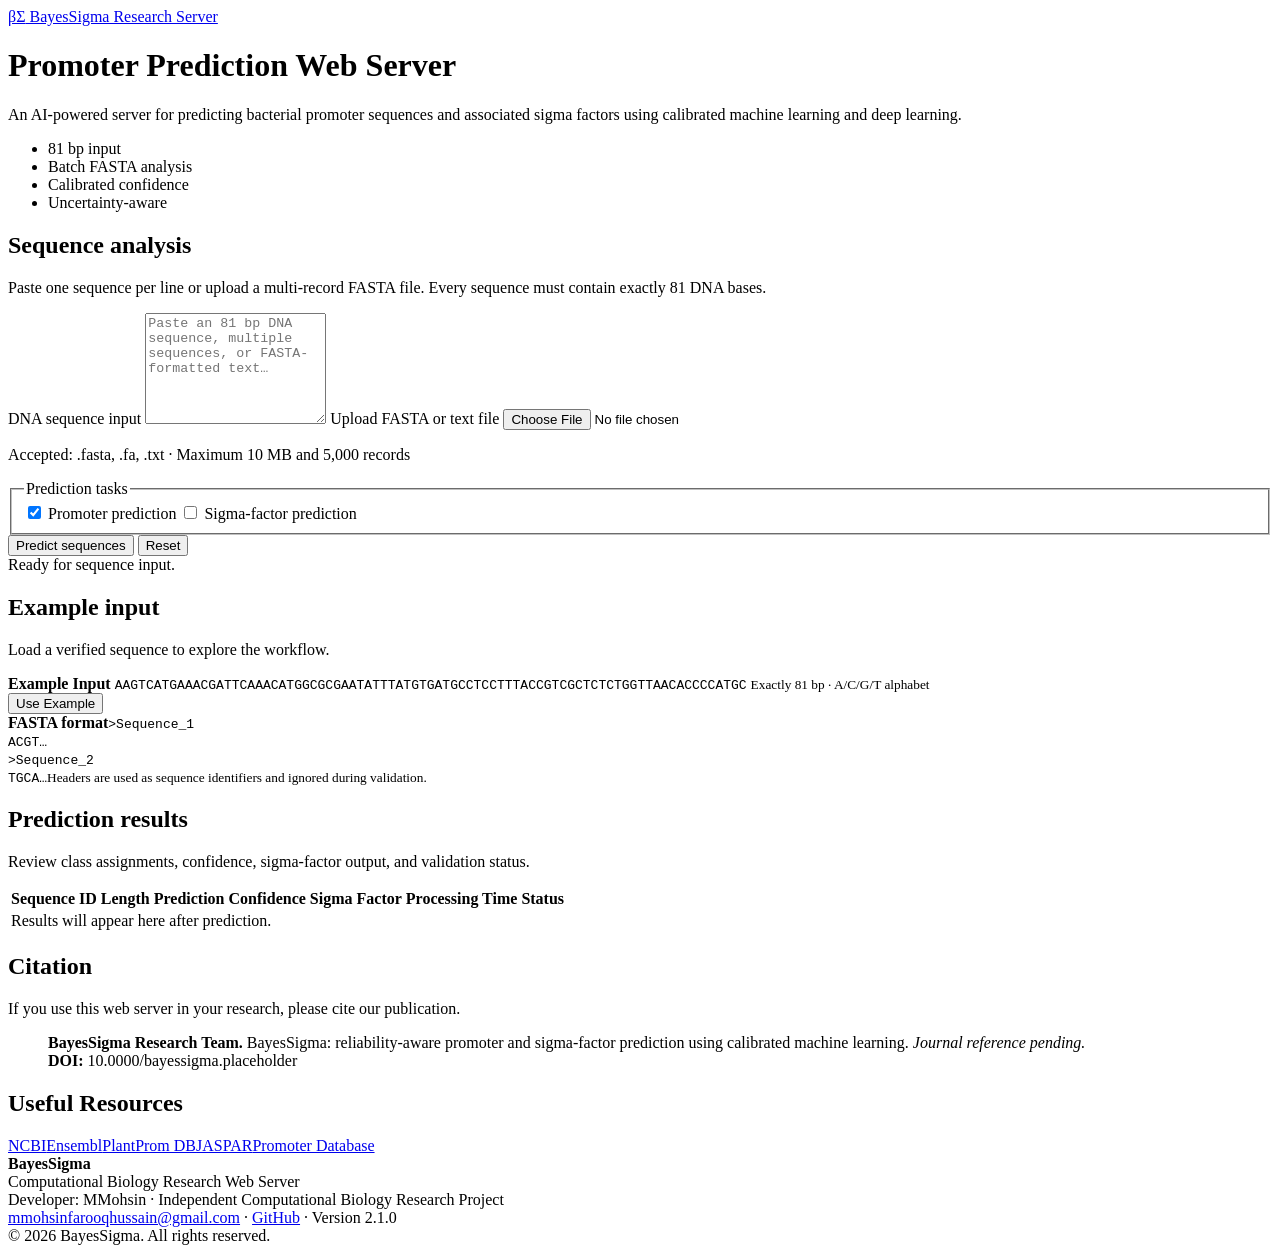
==== hf_space/static/index.html @ d80e051f "Optimize BayesSigma for Render free tier" ====
<!doctype html>
<html lang="en">
<head>
  <meta charset="utf-8">
  <meta name="viewport" content="width=device-width,initial-scale=1">
  <meta name="description" content="BayesSigma promoter and sigma-factor prediction web server">
  <title>BayesSigma | Promoter Prediction</title>
  <link rel="stylesheet" href="/static/app.css?v=2.1.0">
  <script src="/static/app.js?v=2.1.0" defer></script>
</head>
<body>
  <header class="hero">
    <div class="wrap">
      <a class="brand" href="/" aria-label="BayesSigma home"><span aria-hidden="true">βΣ</span> BayesSigma Research Server</a>
      <h1>Promoter Prediction Web Server</h1>
      <p>An AI-powered server for predicting bacterial promoter sequences and associated sigma factors using calibrated machine learning and deep learning.</p>
      <ul class="tags" aria-label="Server capabilities"><li>81 bp input</li><li>Batch FASTA analysis</li><li>Calibrated confidence</li><li>Uncertainty-aware</li></ul>
    </div>
  </header>

  <main class="wrap workspace">
    <div class="input-grid">
      <section class="card" aria-labelledby="analysis-heading">
        <h2 id="analysis-heading">Sequence analysis</h2>
        <p class="intro">Paste one sequence per line or upload a multi-record FASTA file. Every sequence must contain exactly 81 DNA bases.</p>

        <label for="sequence-input">DNA sequence input</label>
        <textarea id="sequence-input" rows="7" spellcheck="false" placeholder="Paste an 81 bp DNA sequence, multiple sequences, or FASTA-formatted text…"></textarea>

        <label for="file-input">Upload FASTA or text file</label>
        <input id="file-input" type="file" accept=".fasta,.fa,.txt,text/plain">
        <p class="hint">Accepted: .fasta, .fa, .txt · Maximum 10 MB and 5,000 records</p>

        <fieldset>
          <legend>Prediction tasks</legend>
          <label class="check"><input id="binary-input" type="checkbox" checked> Promoter prediction</label>
          <label class="check"><input id="sigma-input" type="checkbox"> Sigma-factor prediction</label>
        </fieldset>

        <div class="actions">
          <button id="submit-button" class="primary" type="button"><span class="spinner" aria-hidden="true"></span><span class="button-label">Predict sequences</span></button>
          <button id="reset-button" class="secondary" type="button">Reset</button>
        </div>
        <div id="status" class="alert info" role="status" aria-live="polite">Ready for sequence input.</div>
      </section>

      <aside class="card" aria-labelledby="example-heading">
        <h2 id="example-heading">Example input</h2>
        <p class="intro">Load a verified sequence to explore the workflow.</p>
        <div class="example">
          <strong>Example Input</strong>
          <code id="example-sequence">AAGTCATGAAACGATTCAAACATGGCGCGAATATTTATGTGATGCCTCCTTTACCGTCGCTCTCTGGTTAACACCCCATGC</code>
          <small>Exactly 81 bp · A/C/G/T alphabet</small>
        </div>
        <button id="example-button" class="secondary full" type="button">Use Example</button>
        <div class="example fasta-help"><strong>FASTA format</strong><code>&gt;Sequence_1<br>ACGT…<br>&gt;Sequence_2<br>TGCA…</code><small>Headers are used as sequence identifiers and ignored during validation.</small></div>
      </aside>
    </div>

    <section class="card results" aria-labelledby="results-heading">
      <h2 id="results-heading">Prediction results</h2>
      <p class="intro">Review class assignments, confidence, sigma-factor output, and validation status.</p>
      <div id="summary" hidden></div>
      <div class="table-scroll">
        <table>
          <thead><tr><th>Sequence ID</th><th>Length</th><th>Prediction</th><th>Confidence</th><th>Sigma Factor</th><th>Processing Time</th><th>Status</th></tr></thead>
          <tbody id="result-body"><tr class="empty"><td colspan="7">Results will appear here after prediction.</td></tr></tbody>
        </table>
      </div>
    </section>

    <div class="info-grid">
      <section class="card"><h2>Citation</h2><p>If you use this web server in your research, please cite our publication.</p><blockquote><strong>BayesSigma Research Team.</strong> BayesSigma: reliability-aware promoter and sigma-factor prediction using calibrated machine learning. <em>Journal reference pending.</em><br><strong>DOI:</strong> 10.0000/bayessigma.placeholder</blockquote></section>
      <section class="card"><h2>Useful Resources</h2><nav class="links" aria-label="External bioinformatics resources"><a href="https://www.ncbi.nlm.nih.gov/" target="_blank" rel="noopener noreferrer">NCBI</a><a href="https://www.ensembl.org/" target="_blank" rel="noopener noreferrer">Ensembl</a><a href="http://www.softberry.com/berry.phtml?topic=plantprom&amp;group=data&amp;subgroup=plantprom" target="_blank" rel="noopener noreferrer">PlantProm DB</a><a href="https://jaspar.elixir.no/" target="_blank" rel="noopener noreferrer">JASPAR</a><a href="https://epd.expasy.org/epd/" target="_blank" rel="noopener noreferrer">Promoter Database</a></nav></section>
    </div>
  </main>

  <footer><div class="wrap footer-inner"><div><strong>BayesSigma</strong><br>Computational Biology Research Web Server</div><div>Developer: MMohsin · Independent Computational Biology Research Project<br><a href="mailto:mmohsinfarooqhussain@gmail.com">mmohsinfarooqhussain@gmail.com</a> · <a href="https://github.com/MOHSIN184/SigmaBayes_Model" target="_blank" rel="noopener noreferrer">GitHub</a> · Version 2.1.0<br>© 2026 BayesSigma. All rights reserved.</div></div></footer>
</body>
</html>
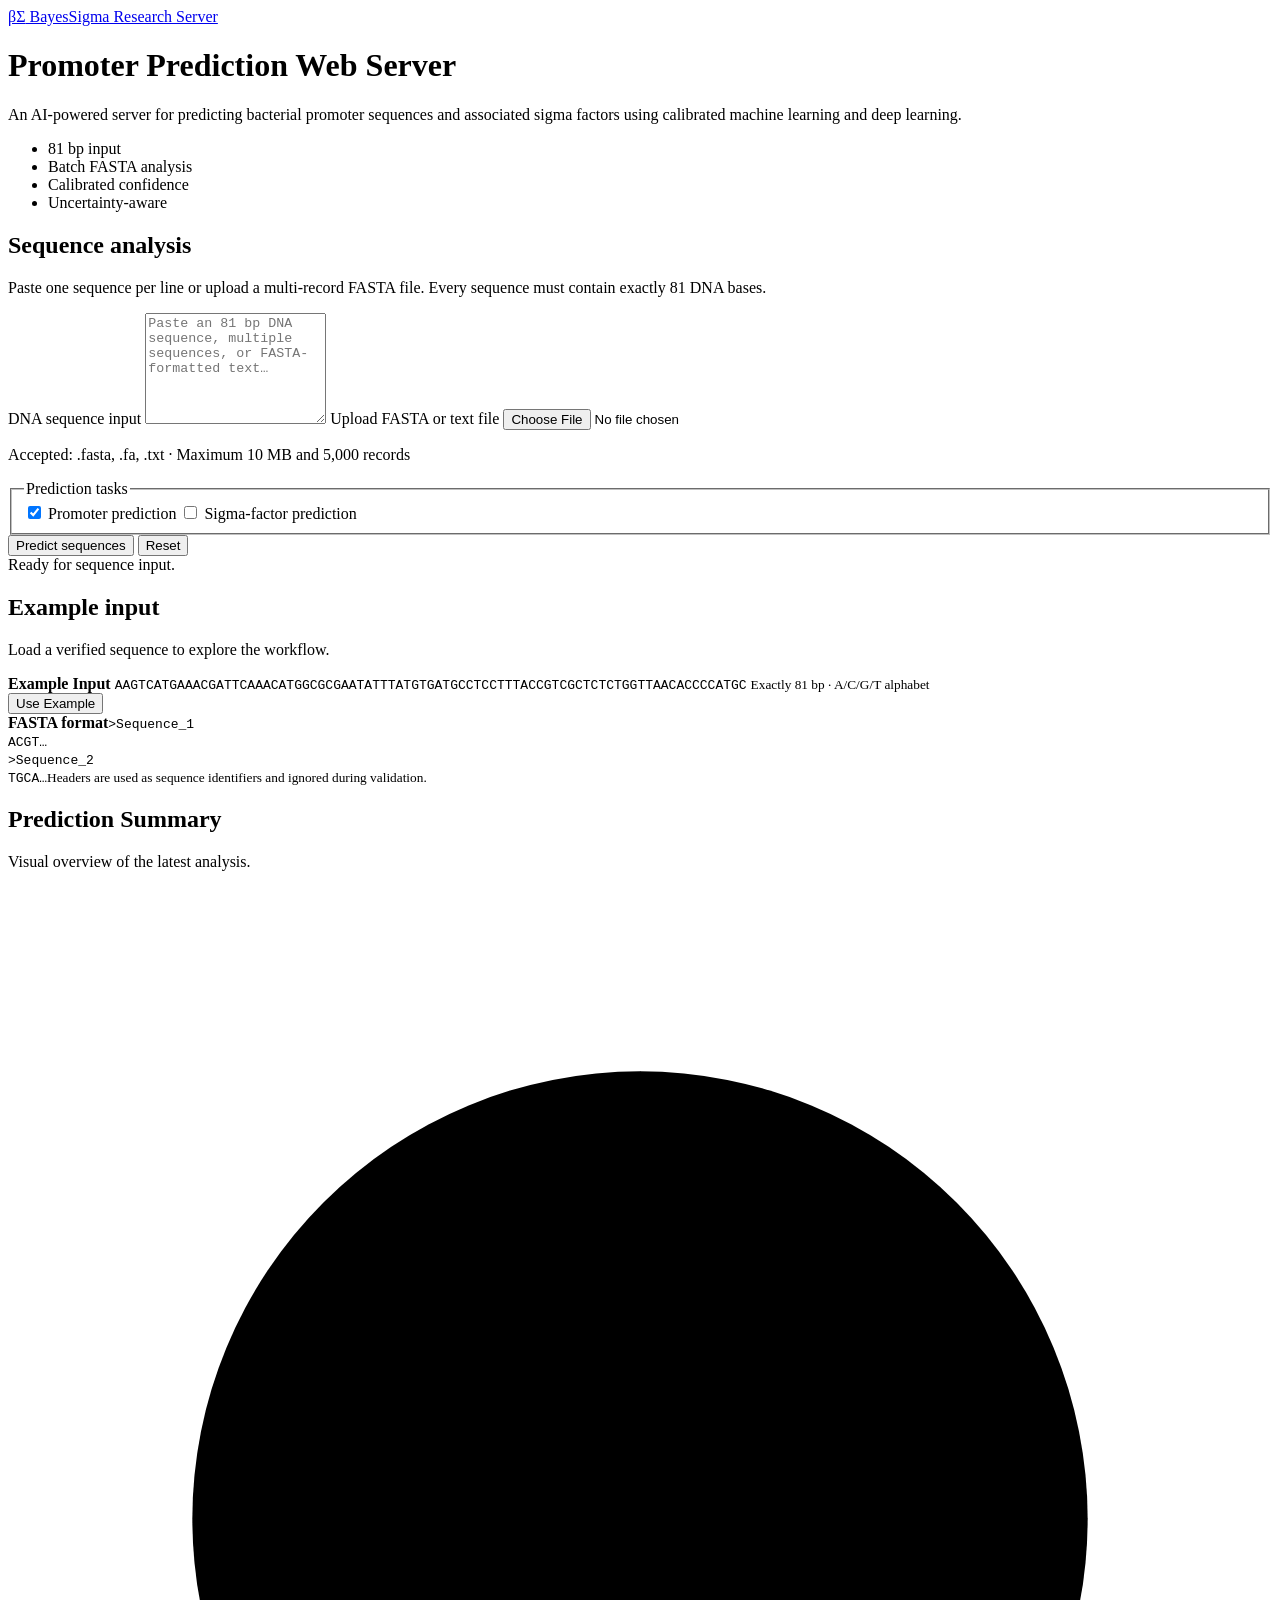
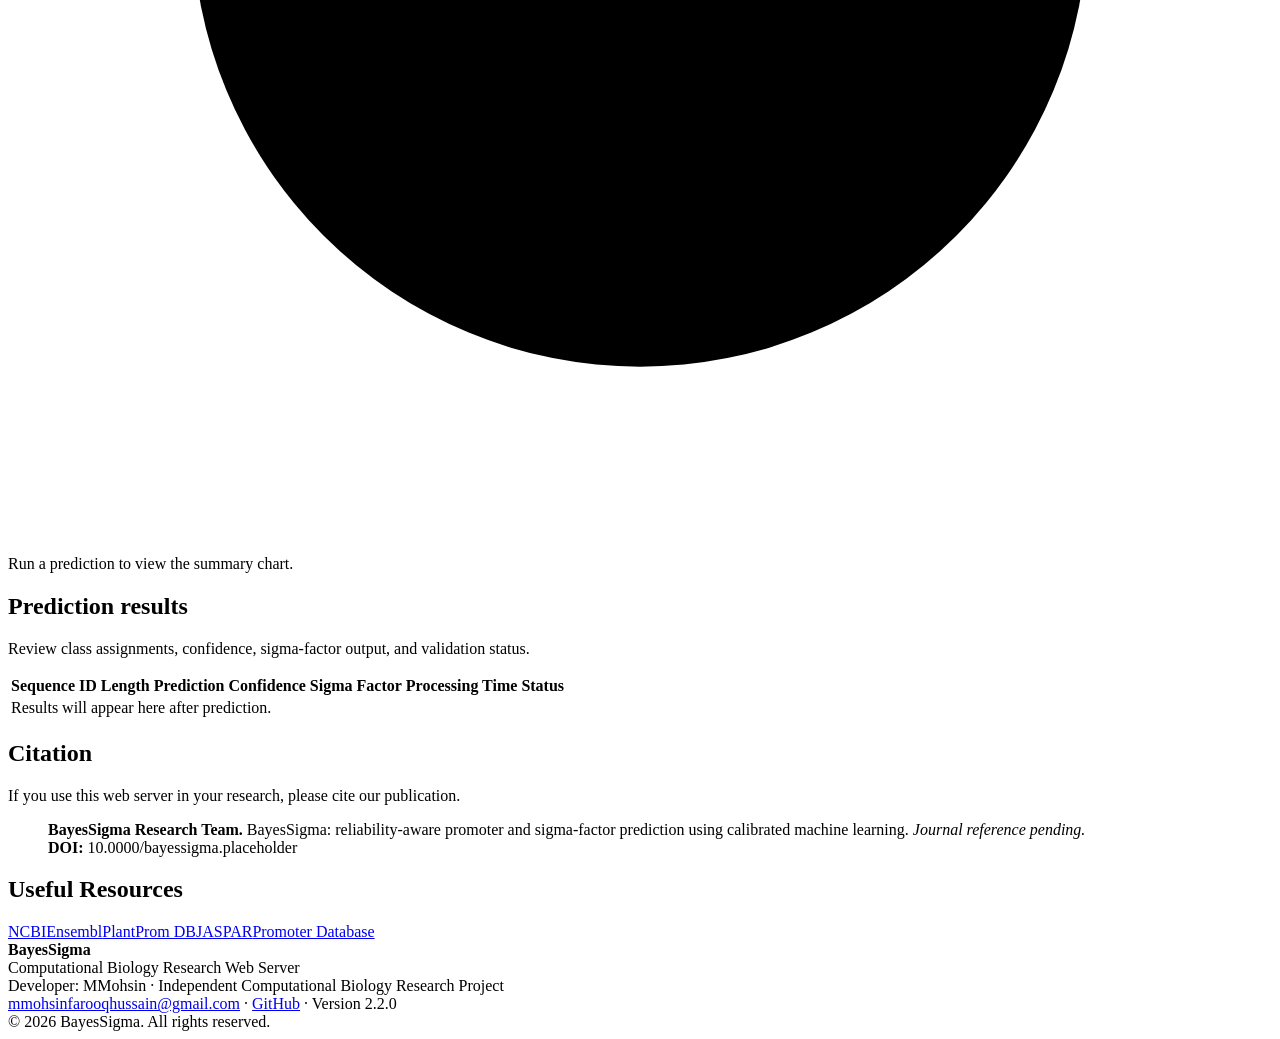
==== commit 13ca6168: "Add lightweight prediction summary chart" ====
--- a/hf_space/static/index.html
+++ b/hf_space/static/index.html
@@ -5,8 +5,9 @@
   <meta name="viewport" content="width=device-width,initial-scale=1">
   <meta name="description" content="BayesSigma promoter and sigma-factor prediction web server">
   <title>BayesSigma | Promoter Prediction</title>
-  <link rel="stylesheet" href="/static/app.css?v=2.1.0">
-  <script src="/static/app.js?v=2.1.0" defer></script>
+  <link rel="stylesheet" href="/static/app.css?v=2.2.0">
+  <link rel="stylesheet" href="/static/chart.css?v=2.2.0">
+  <script src="/static/app.js?v=2.2.0" defer></script>
 </head>
 <body>
   <header class="hero">
@@ -44,7 +45,7 @@
         <div id="status" class="alert info" role="status" aria-live="polite">Ready for sequence input.</div>
       </section>
 
-      <aside class="card" aria-labelledby="example-heading">
+      <aside class="card example-panel" aria-labelledby="example-heading">
         <h2 id="example-heading">Example input</h2>
         <p class="intro">Load a verified sequence to explore the workflow.</p>
         <div class="example">
@@ -54,6 +55,42 @@
         </div>
         <button id="example-button" class="secondary full" type="button">Use Example</button>
         <div class="example fasta-help"><strong>FASTA format</strong><code>&gt;Sequence_1<br>ACGT…<br>&gt;Sequence_2<br>TGCA…</code><small>Headers are used as sequence identifiers and ignored during validation.</small></div>
+
+        <section class="prediction-summary" aria-labelledby="chart-heading">
+          <div class="chart-heading-row">
+            <div>
+              <h2 id="chart-heading">Prediction Summary</h2>
+              <p>Visual overview of the latest analysis.</p>
+            </div>
+          </div>
+          <div id="chart-empty" class="chart-empty">
+            <svg viewBox="0 0 48 48" aria-hidden="true"><circle cx="24" cy="24" r="17"></circle><path d="M24 7v17h17"></path></svg>
+            <span>Run a prediction to view the summary chart.</span>
+          </div>
+          <div id="chart-content" class="chart-content" hidden>
+            <div id="chart-visual" class="chart-visual">
+              <svg id="summary-chart" viewBox="0 0 180 180" role="img" aria-labelledby="chart-heading chart-description">
+                <desc id="chart-description">Prediction counts for the latest submitted sequences.</desc>
+                <circle class="chart-track outer" cx="90" cy="90" r="73"></circle>
+                <circle id="chart-total" class="chart-segment chart-total" cx="90" cy="90" r="73" pathLength="100" tabindex="0"></circle>
+                <circle class="chart-track middle" cx="90" cy="90" r="56"></circle>
+                <circle id="chart-promoters" class="chart-segment chart-promoters" cx="90" cy="90" r="56" pathLength="100" tabindex="0"></circle>
+                <circle id="chart-non-promoters" class="chart-segment chart-non-promoters" cx="90" cy="90" r="56" pathLength="100" tabindex="0"></circle>
+                <circle class="chart-track inner" cx="90" cy="90" r="39"></circle>
+                <circle id="chart-sigma" class="chart-segment chart-sigma" cx="90" cy="90" r="39" pathLength="100" tabindex="0"></circle>
+                <text id="chart-total-value" x="90" y="87" text-anchor="middle">0</text>
+                <text class="chart-center-label" x="90" y="104" text-anchor="middle">sequences</text>
+              </svg>
+              <div id="chart-tooltip" class="chart-tooltip" role="tooltip" hidden></div>
+            </div>
+            <dl class="chart-legend">
+              <div><dt><i class="dot total"></i>Total Sequences</dt><dd id="legend-total">0</dd></div>
+              <div><dt><i class="dot promoters"></i>Promoters</dt><dd id="legend-promoters">0</dd></div>
+              <div><dt><i class="dot non-promoters"></i>Non-Promoters</dt><dd id="legend-non-promoters">0</dd></div>
+              <div><dt><i class="dot sigma"></i>Sigma Factors</dt><dd id="legend-sigma">0</dd></div>
+            </dl>
+          </div>
+        </section>
       </aside>
     </div>
 
@@ -75,6 +112,6 @@
     </div>
   </main>
 
-  <footer><div class="wrap footer-inner"><div><strong>BayesSigma</strong><br>Computational Biology Research Web Server</div><div>Developer: MMohsin · Independent Computational Biology Research Project<br><a href="mailto:mmohsinfarooqhussain@gmail.com">mmohsinfarooqhussain@gmail.com</a> · <a href="https://github.com/MOHSIN184/SigmaBayes_Model" target="_blank" rel="noopener noreferrer">GitHub</a> · Version 2.1.0<br>© 2026 BayesSigma. All rights reserved.</div></div></footer>
+  <footer><div class="wrap footer-inner"><div><strong>BayesSigma</strong><br>Computational Biology Research Web Server</div><div>Developer: MMohsin · Independent Computational Biology Research Project<br><a href="mailto:mmohsinfarooqhussain@gmail.com">mmohsinfarooqhussain@gmail.com</a> · <a href="https://github.com/MOHSIN184/SigmaBayes_Model" target="_blank" rel="noopener noreferrer">GitHub</a> · Version 2.2.0<br>© 2026 BayesSigma. All rights reserved.</div></div></footer>
 </body>
 </html>
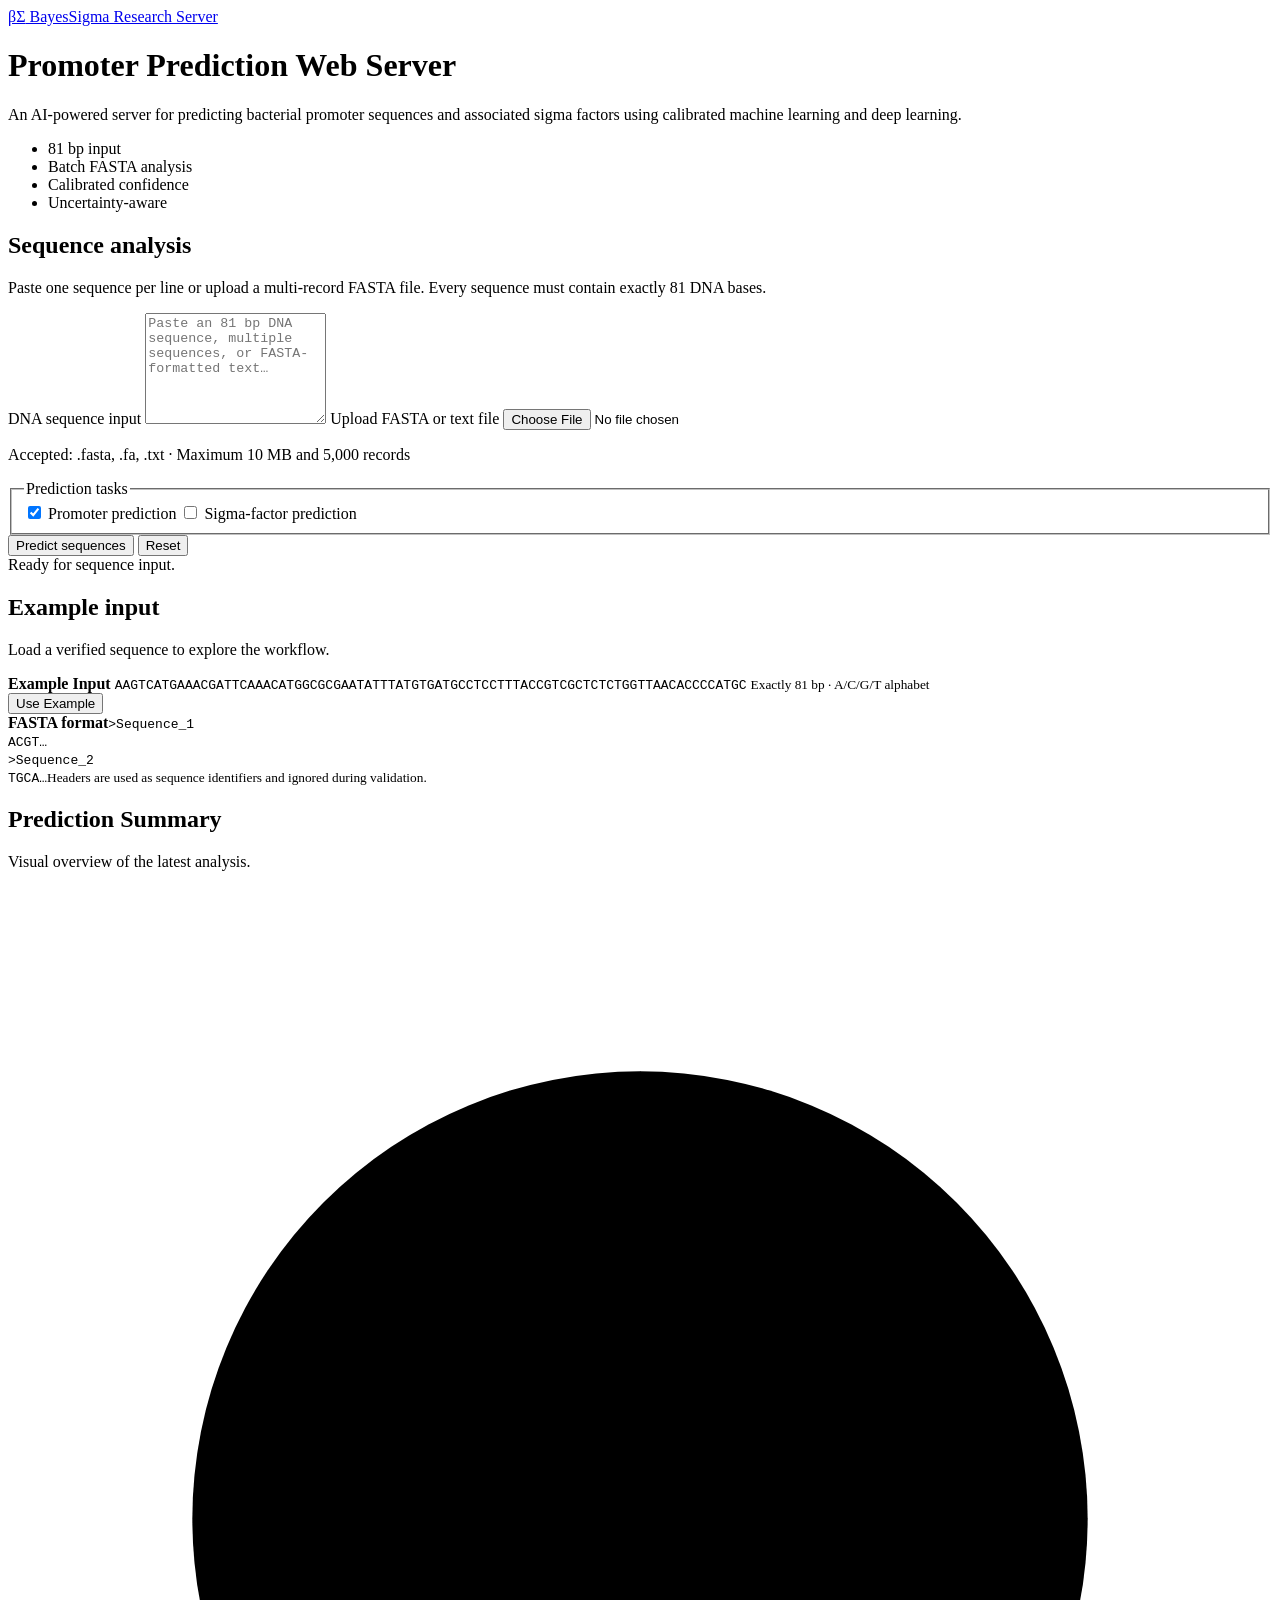
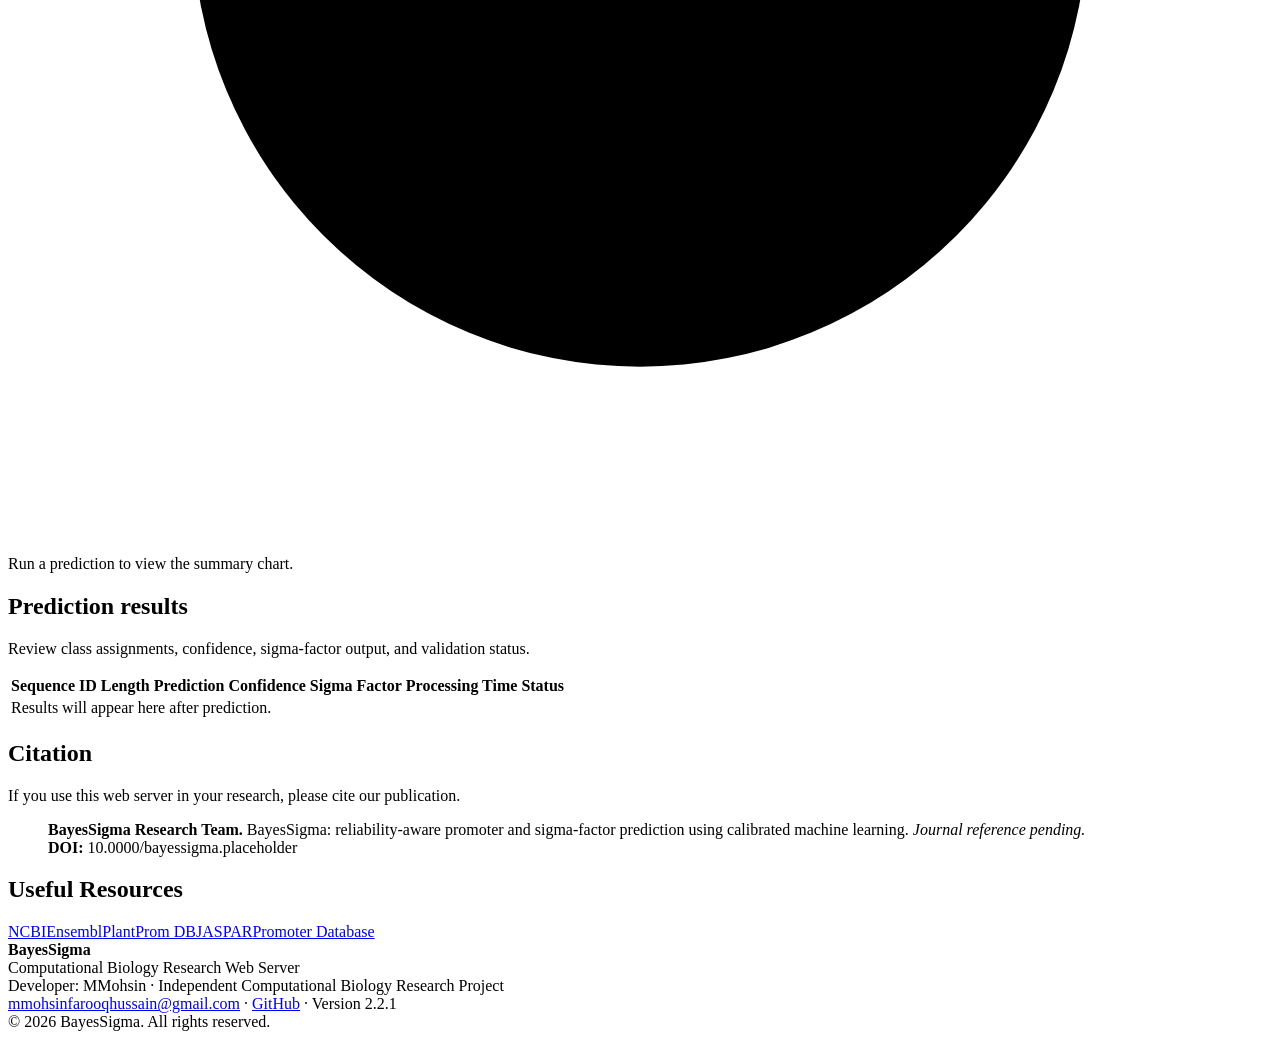
==== commit bcd8e690: "Improve dynamic sigma chart visualization" ====
--- a/hf_space/static/index.html
+++ b/hf_space/static/index.html
@@ -5,9 +5,9 @@
   <meta name="viewport" content="width=device-width,initial-scale=1">
   <meta name="description" content="BayesSigma promoter and sigma-factor prediction web server">
   <title>BayesSigma | Promoter Prediction</title>
-  <link rel="stylesheet" href="/static/app.css?v=2.2.0">
-  <link rel="stylesheet" href="/static/chart.css?v=2.2.0">
-  <script src="/static/app.js?v=2.2.0" defer></script>
+  <link rel="stylesheet" href="/static/app.css?v=2.2.1">
+  <link rel="stylesheet" href="/static/chart.css?v=2.2.1">
+  <script src="/static/app.js?v=2.2.1" defer></script>
 </head>
 <body>
   <header class="hero">
@@ -77,7 +77,7 @@
                 <circle id="chart-promoters" class="chart-segment chart-promoters" cx="90" cy="90" r="56" pathLength="100" tabindex="0"></circle>
                 <circle id="chart-non-promoters" class="chart-segment chart-non-promoters" cx="90" cy="90" r="56" pathLength="100" tabindex="0"></circle>
                 <circle class="chart-track inner" cx="90" cy="90" r="39"></circle>
-                <circle id="chart-sigma" class="chart-segment chart-sigma" cx="90" cy="90" r="39" pathLength="100" tabindex="0"></circle>
+                <g id="chart-sigma-segments" aria-label="Sigma-factor class distribution"></g>
                 <text id="chart-total-value" x="90" y="87" text-anchor="middle">0</text>
                 <text class="chart-center-label" x="90" y="104" text-anchor="middle">sequences</text>
               </svg>
@@ -87,7 +87,7 @@
               <div><dt><i class="dot total"></i>Total Sequences</dt><dd id="legend-total">0</dd></div>
               <div><dt><i class="dot promoters"></i>Promoters</dt><dd id="legend-promoters">0</dd></div>
               <div><dt><i class="dot non-promoters"></i>Non-Promoters</dt><dd id="legend-non-promoters">0</dd></div>
-              <div><dt><i class="dot sigma"></i>Sigma Factors</dt><dd id="legend-sigma">0</dd></div>
+              <div><dt><i id="legend-sigma-dot" class="dot sigma"></i>Sigma Factors</dt><dd id="legend-sigma">0</dd></div>
             </dl>
           </div>
         </section>
@@ -112,6 +112,6 @@
     </div>
   </main>
 
-  <footer><div class="wrap footer-inner"><div><strong>BayesSigma</strong><br>Computational Biology Research Web Server</div><div>Developer: MMohsin · Independent Computational Biology Research Project<br><a href="mailto:mmohsinfarooqhussain@gmail.com">mmohsinfarooqhussain@gmail.com</a> · <a href="https://github.com/MOHSIN184/SigmaBayes_Model" target="_blank" rel="noopener noreferrer">GitHub</a> · Version 2.2.0<br>© 2026 BayesSigma. All rights reserved.</div></div></footer>
+  <footer><div class="wrap footer-inner"><div><strong>BayesSigma</strong><br>Computational Biology Research Web Server</div><div>Developer: MMohsin · Independent Computational Biology Research Project<br><a href="mailto:mmohsinfarooqhussain@gmail.com">mmohsinfarooqhussain@gmail.com</a> · <a href="https://github.com/MOHSIN184/SigmaBayes_Model" target="_blank" rel="noopener noreferrer">GitHub</a> · Version 2.2.1<br>© 2026 BayesSigma. All rights reserved.</div></div></footer>
 </body>
 </html>
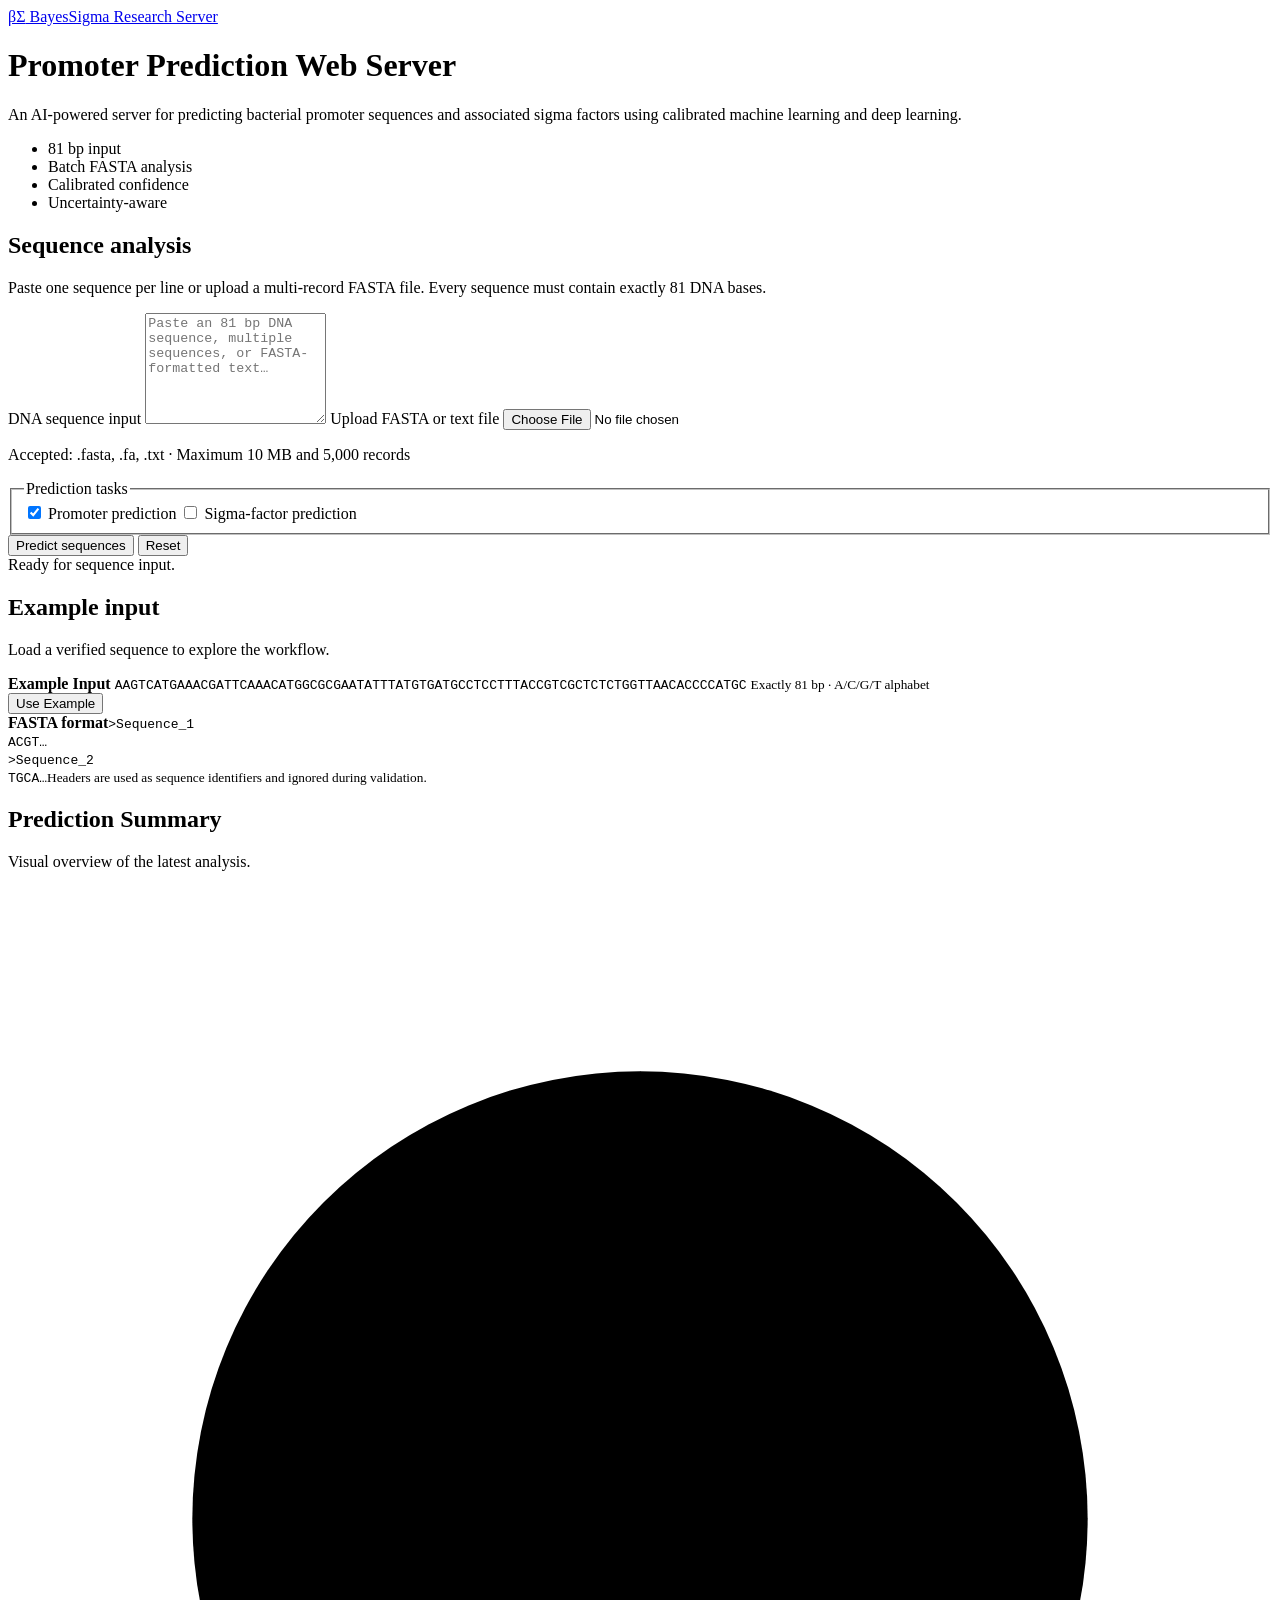
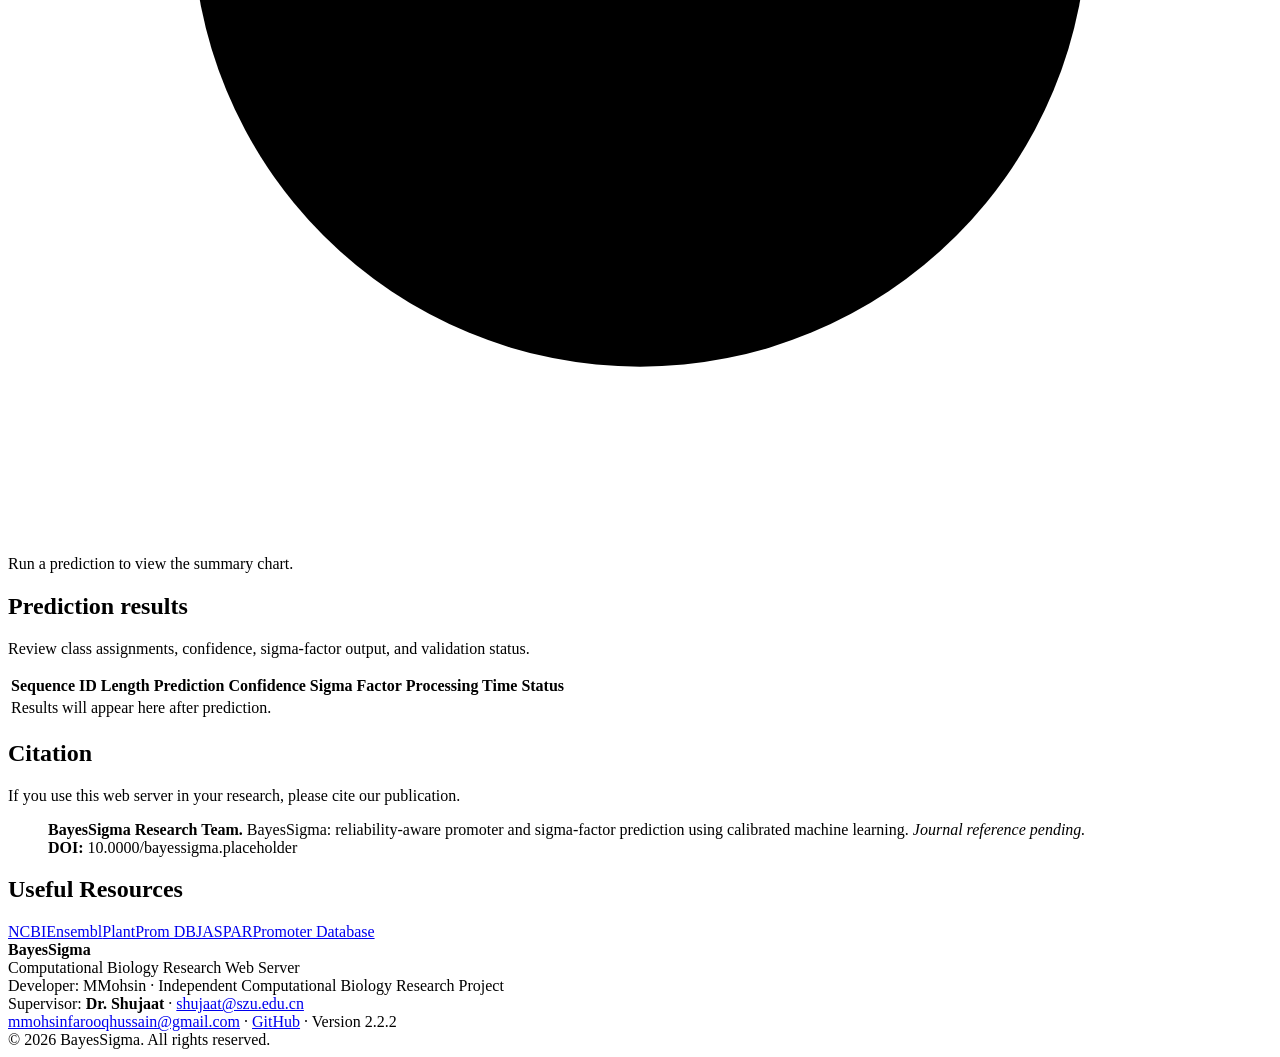
==== commit d0910dc7: "Add supervisor details to footer" ====
--- a/hf_space/static/index.html
+++ b/hf_space/static/index.html
@@ -112,6 +112,6 @@
     </div>
   </main>
 
-  <footer><div class="wrap footer-inner"><div><strong>BayesSigma</strong><br>Computational Biology Research Web Server</div><div>Developer: MMohsin · Independent Computational Biology Research Project<br><a href="mailto:mmohsinfarooqhussain@gmail.com">mmohsinfarooqhussain@gmail.com</a> · <a href="https://github.com/MOHSIN184/SigmaBayes_Model" target="_blank" rel="noopener noreferrer">GitHub</a> · Version 2.2.1<br>© 2026 BayesSigma. All rights reserved.</div></div></footer>
+  <footer><div class="wrap footer-inner"><div><strong>BayesSigma</strong><br>Computational Biology Research Web Server</div><div>Developer: MMohsin · Independent Computational Biology Research Project<br>Supervisor: <strong>Dr. Shujaat</strong> · <a href="mailto:shujaat@szu.edu.cn">shujaat@szu.edu.cn</a><br><a href="mailto:mmohsinfarooqhussain@gmail.com">mmohsinfarooqhussain@gmail.com</a> · <a href="https://github.com/MOHSIN184/SigmaBayes_Model" target="_blank" rel="noopener noreferrer">GitHub</a> · Version 2.2.2<br>© 2026 BayesSigma. All rights reserved.</div></div></footer>
 </body>
 </html>
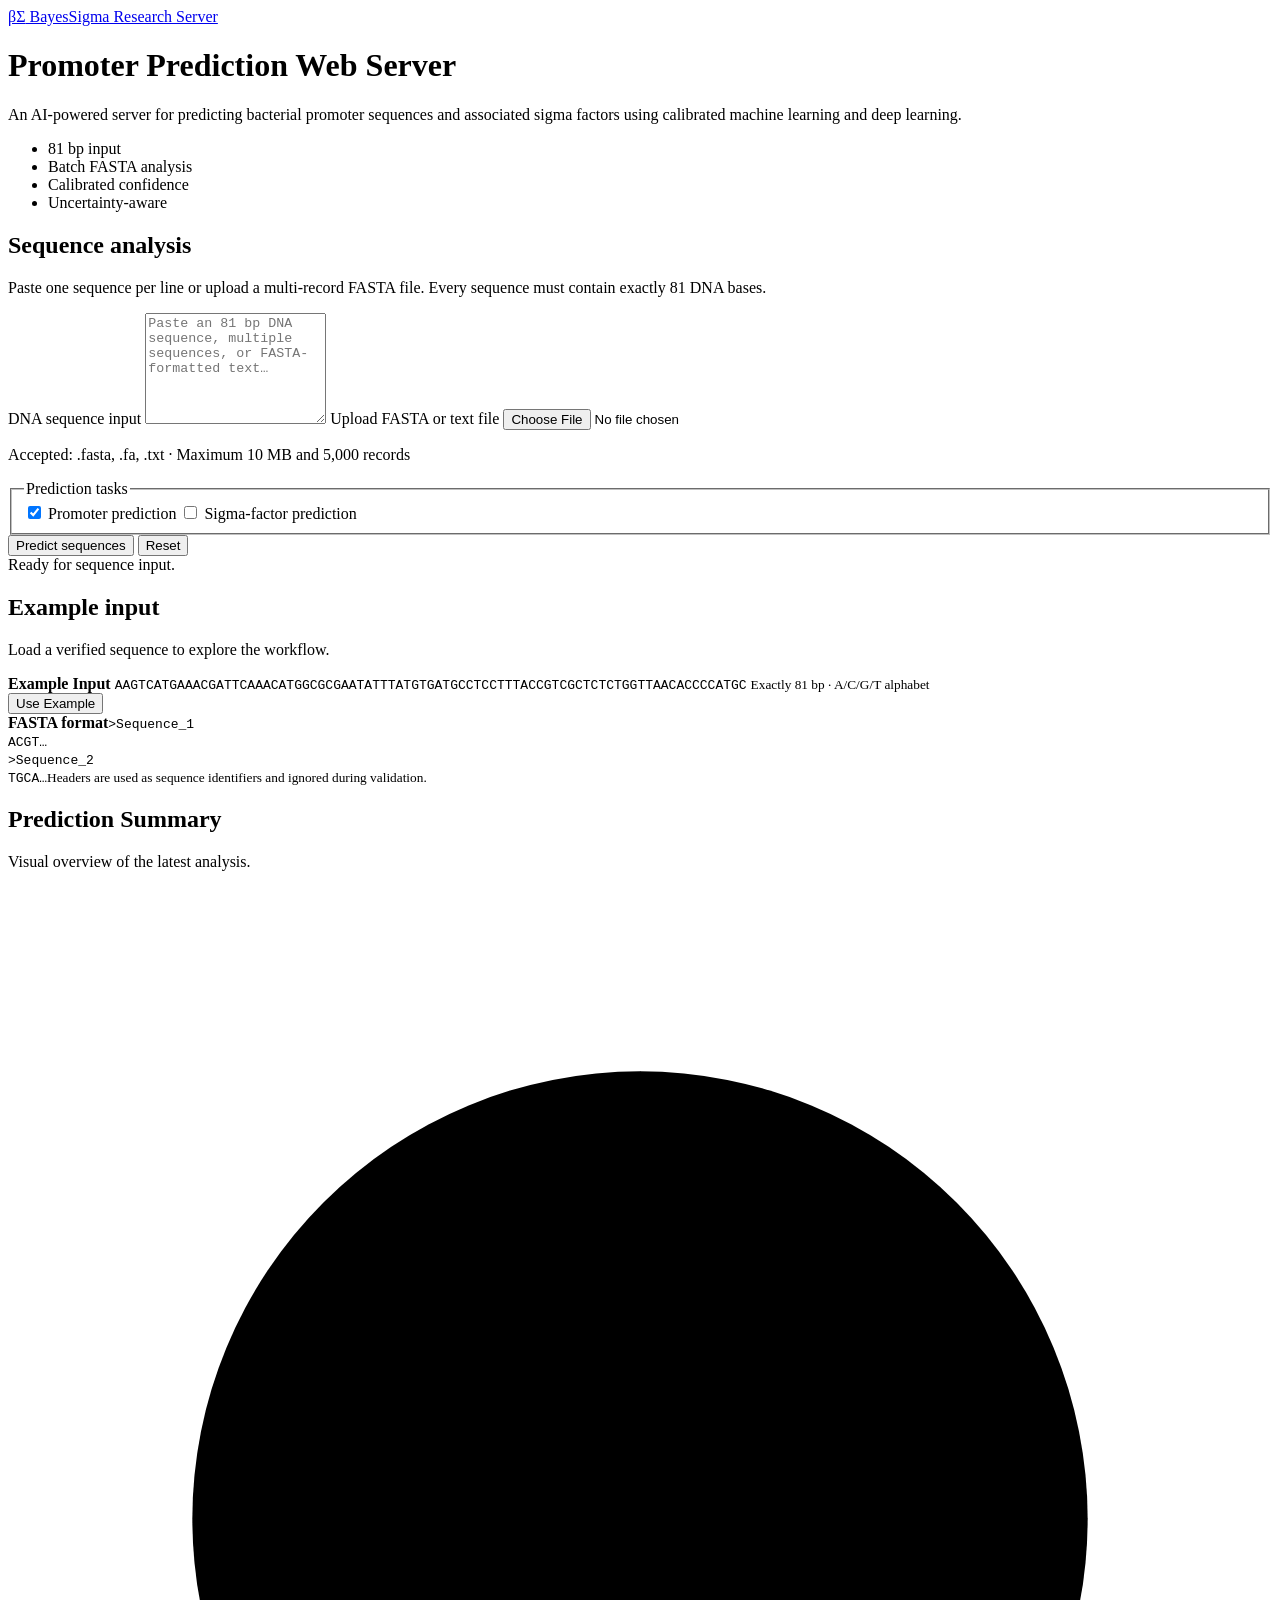
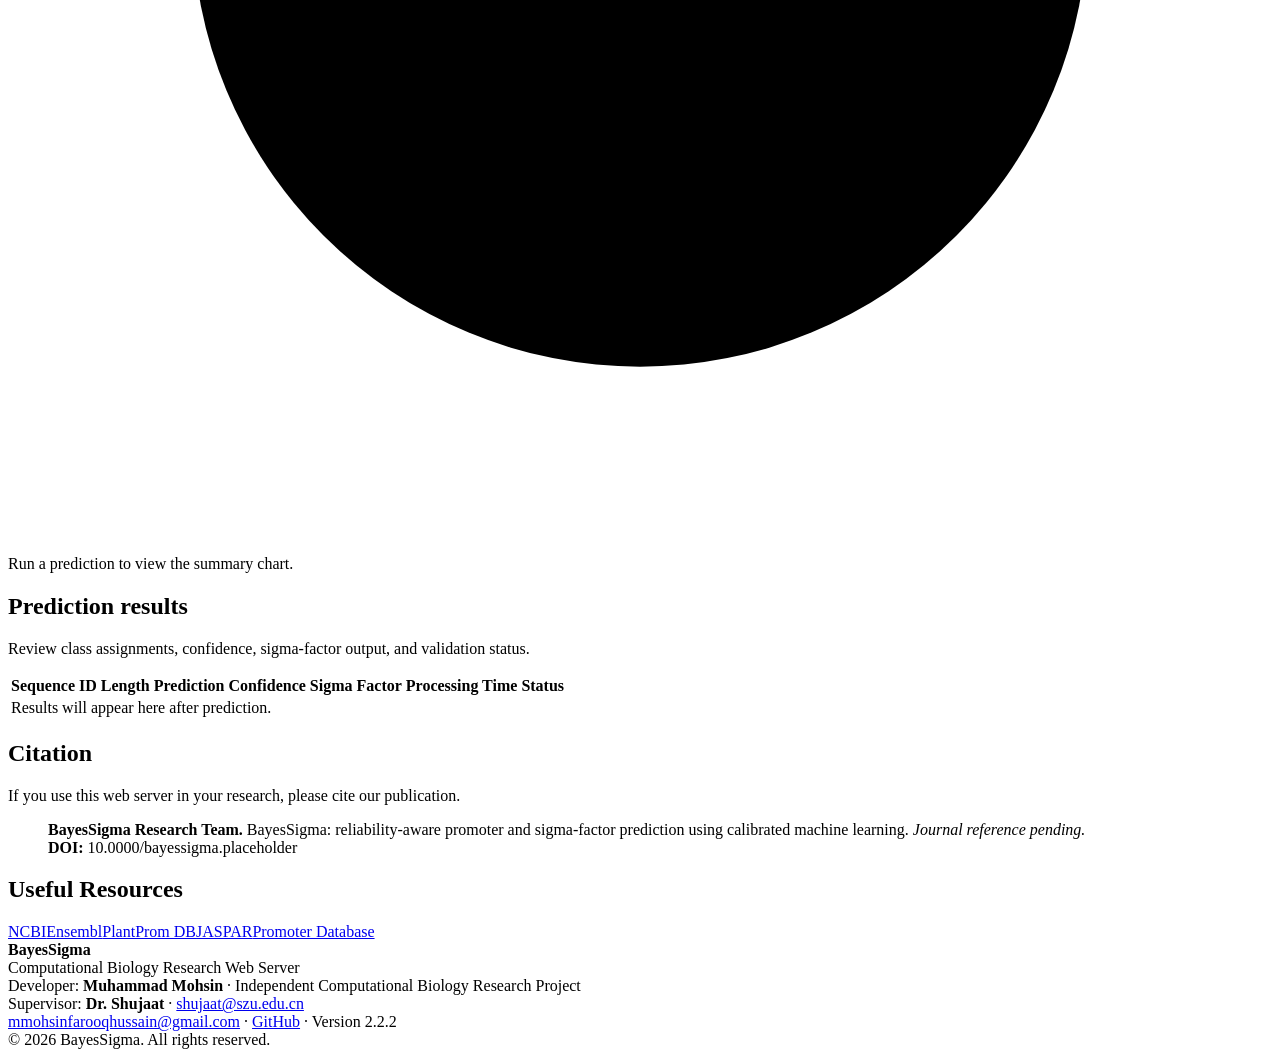
==== commit ead1de9f: "Update developer name in footer" ====
--- a/hf_space/static/index.html
+++ b/hf_space/static/index.html
@@ -112,6 +112,6 @@
     </div>
   </main>
 
-  <footer><div class="wrap footer-inner"><div><strong>BayesSigma</strong><br>Computational Biology Research Web Server</div><div>Developer: MMohsin · Independent Computational Biology Research Project<br>Supervisor: <strong>Dr. Shujaat</strong> · <a href="mailto:shujaat@szu.edu.cn">shujaat@szu.edu.cn</a><br><a href="mailto:mmohsinfarooqhussain@gmail.com">mmohsinfarooqhussain@gmail.com</a> · <a href="https://github.com/MOHSIN184/SigmaBayes_Model" target="_blank" rel="noopener noreferrer">GitHub</a> · Version 2.2.2<br>© 2026 BayesSigma. All rights reserved.</div></div></footer>
+  <footer><div class="wrap footer-inner"><div><strong>BayesSigma</strong><br>Computational Biology Research Web Server</div><div>Developer: <strong>Muhammad Mohsin</strong> · Independent Computational Biology Research Project<br>Supervisor: <strong>Dr. Shujaat</strong> · <a href="mailto:shujaat@szu.edu.cn">shujaat@szu.edu.cn</a><br><a href="mailto:mmohsinfh@gmail.com">mmohsinfarooqhussain@gmail.com</a> · <a href="https://github.com/MOHSIN184/SigmaBayes_Model" target="_blank" rel="noopener noreferrer">GitHub</a> · Version 2.2.2<br>© 2026 BayesSigma. All rights reserved.</div></div></footer>
 </body>
 </html>
